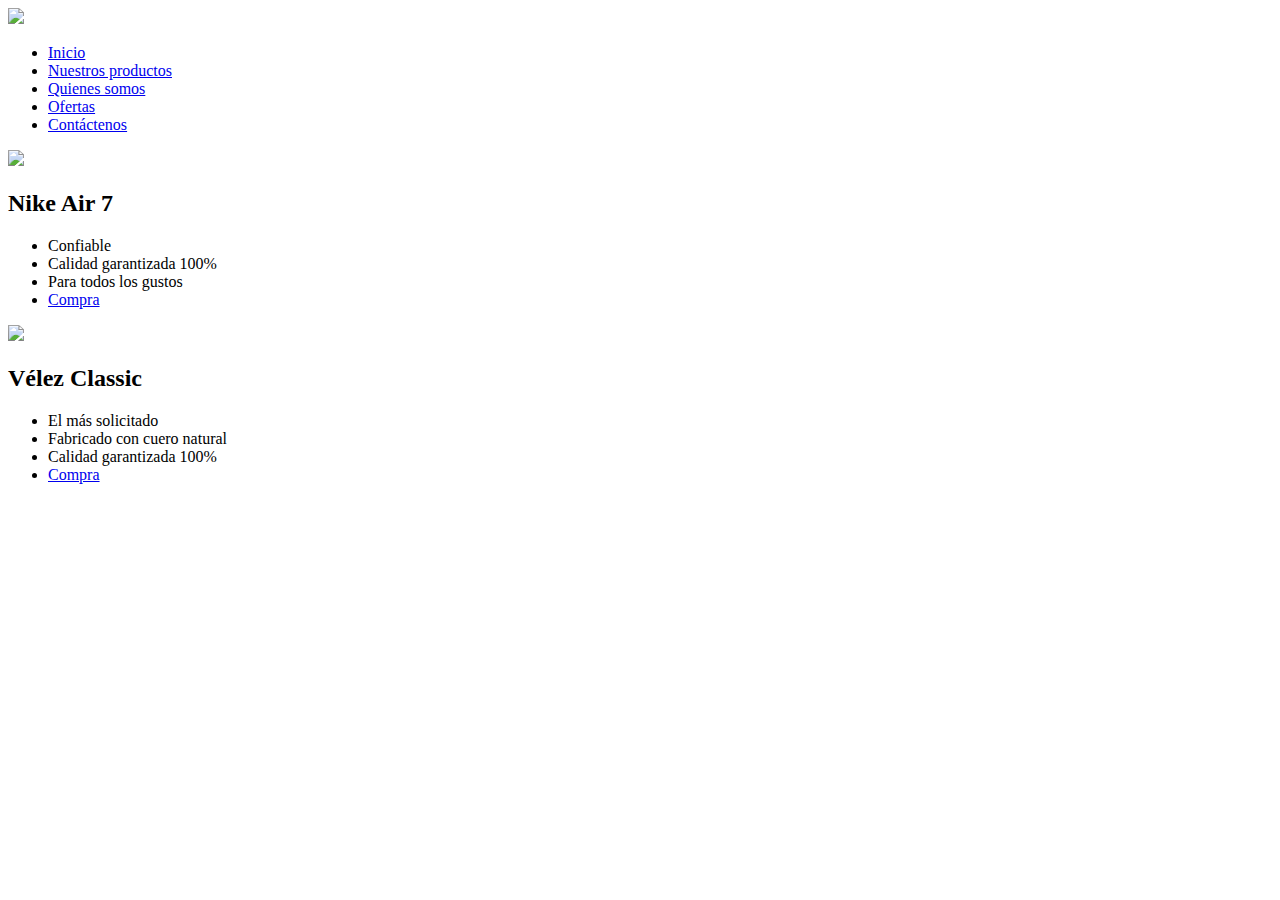
==== HTML/index.html @ aa747b97 "Se organizan los archivos" ====
<!DOCTYPE html>
<html lang="en">
<head>
    <meta charset="UTF-8">
    <meta http-equiv="X-UA-Compatible" content="IE=edge">
    <meta name="viewport" content="width=device-width, initial-scale=1.0">
    <link rel="shortcut icon" href="Zapatos Jordan Icon.jpg"/>
    <title>Comfy Shoes Colombia</title>
    <link rel="stylesheet" href="design.css"/>
    <script src="proyecto-JC.js"></script>
    <link rel="stylesheet" 
        href="https://cdnjs.cloudflare.com/ajax/libs/font-awesome/6.2.0/css/all.min.css" 
        integrity="sha512-xh6O/CkQoPOWDdYTDqeRdPCVd1SpvCA9XXcUnZS2FmJNp1coAFzvtCN9BmamE+4aHK8yyUHUSCcJHgXloTyT2A==" 
        crossorigin="anonymous" 
        referrerpolicy="no-referrer" 
    />
</head>
<body>
    <header>
        <div class="progress-bar">
            <div class="filled"></div>
        </div>
        <a href="index.html"><img class="headimg" src="Zapatos Jordan GIF.gif"></a>
        <nav class="first">
            <ul>
                <li class="headbuttons"><a href="index.html"><span class="backbutton1"><i class="fa-solid fa-house"></i> Inicio</a></span></li>
                <li class="headbuttons"><a href="index.html"><span class="backbutton1"><i class="fa-solid fa-bag-shopping"></i> Nuestros productos</span></a></li>
                <li class="headbuttons"><a href="about-us.html"><span class="backbutton1"><i class="fa-solid fa-person"></i> Quienes somos</span></a></li>
                <li class="headbuttons"><a href="ofertas.html"><span class="backbutton1"><i class="fa-solid fa-clock"></i> Ofertas</span></a></li>
                <li class="headbuttons"><a href="contact.html"><span class="backbutton1"><i class="fa-solid fa-phone"></i> Contáctenos</span></a></li>
            </ul>
        </nav>   
    </header>
    
    <div class="content1">
        <img class="imgshoe1" src="comparison shoes 1.jpeg">
    </div>
    <div class="content2">
        <h2 class="title1">Nike Air 7</h2>
        <ul>
           <li class="headbutton2">Confiable</li>
           <li class="headbutton2">Calidad garantizada 100%</li>
           <li class="headbutton2">Para todos los gustos</li>
           <li class="headbutton3"><a href="inicio.html"><span class="backbutton2"><i class="fa-solid fa-bag-shopping"></i> Compra</a></span></li>
        </ul>
    </div>
    <div class="divisionLine"></div>
    <div class="content1">
        <img class="imgshoe2" src="comparison shoes 3.jpeg">
    </div>
    <div class="content2">
        <h2 class="title1">Vélez Classic</h2>
        <ul>
           <li class="headbutton2">El más solicitado</li>
           <li class="headbutton2">Fabricado con cuero natural</li>
           <li class="headbutton2">Calidad garantizada 100%</li>
           <li class="headbutton3"><a href="inicio.html"><span class="backbutton2"><i class="fa-solid fa-bag-shopping"></i> Compra</a></span></li>
        </ul>
    </div>

</body>
</html>
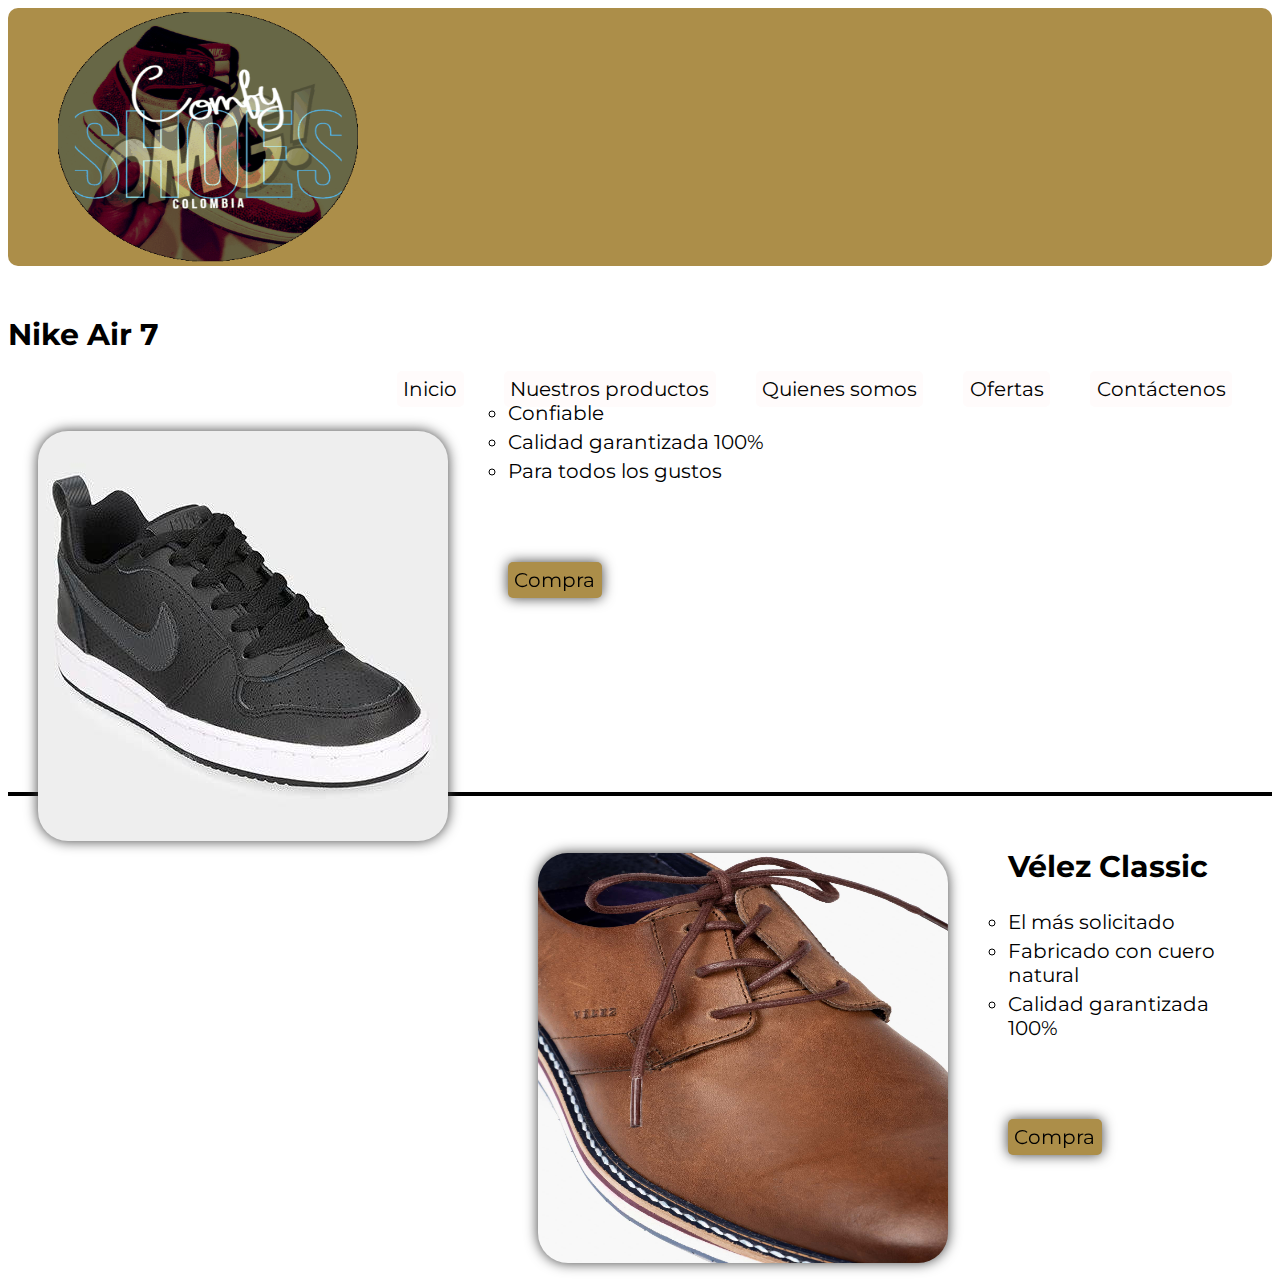
==== commit cfdca6d8: "Se agrega el link" ====
--- a/HTML/index.html
+++ b/HTML/index.html
@@ -6,8 +6,8 @@
     <meta name="viewport" content="width=device-width, initial-scale=1.0">
     <link rel="shortcut icon" href="Zapatos Jordan Icon.jpg"/>
     <title>Comfy Shoes Colombia</title>
-    <link rel="stylesheet" href="design.css"/>
-    <script src="proyecto-JC.js"></script>
+    <link rel="stylesheet" href="../design.css"/>
+    <script src="../proyecto-JC.js"></script>
     <link rel="stylesheet" 
         href="https://cdnjs.cloudflare.com/ajax/libs/font-awesome/6.2.0/css/all.min.css" 
         integrity="sha512-xh6O/CkQoPOWDdYTDqeRdPCVd1SpvCA9XXcUnZS2FmJNp1coAFzvtCN9BmamE+4aHK8yyUHUSCcJHgXloTyT2A==" 
@@ -20,20 +20,20 @@
         <div class="progress-bar">
             <div class="filled"></div>
         </div>
-        <a href="index.html"><img class="headimg" src="Zapatos Jordan GIF.gif"></a>
+        <a href="../HTML/index.html"><img class="headimg" src="../Imágenes/Zapatos Jordan GIF.gif"></a>
         <nav class="first">
             <ul>
-                <li class="headbuttons"><a href="index.html"><span class="backbutton1"><i class="fa-solid fa-house"></i> Inicio</a></span></li>
-                <li class="headbuttons"><a href="index.html"><span class="backbutton1"><i class="fa-solid fa-bag-shopping"></i> Nuestros productos</span></a></li>
-                <li class="headbuttons"><a href="about-us.html"><span class="backbutton1"><i class="fa-solid fa-person"></i> Quienes somos</span></a></li>
-                <li class="headbuttons"><a href="ofertas.html"><span class="backbutton1"><i class="fa-solid fa-clock"></i> Ofertas</span></a></li>
-                <li class="headbuttons"><a href="contact.html"><span class="backbutton1"><i class="fa-solid fa-phone"></i> Contáctenos</span></a></li>
+                <li class="headbuttons"><a href="../HTML/index.html"><span class="backbutton1"><i class="fa-solid fa-house"></i> Inicio</a></span></li>
+                <li class="headbuttons"><a href="../HTML/index.html"><span class="backbutton1"><i class="fa-solid fa-bag-shopping"></i> Nuestros productos</span></a></li>
+                <li class="headbuttons"><a href="../HTML/about-us.html"><span class="backbutton1"><i class="fa-solid fa-person"></i> Quienes somos</span></a></li>
+                <li class="headbuttons"><a href="../HTML/ofertas.html"><span class="backbutton1"><i class="fa-solid fa-clock"></i> Ofertas</span></a></li>
+                <li class="headbuttons"><a href="../HTML/contact.html"><span class="backbutton1"><i class="fa-solid fa-phone"></i> Contáctenos</span></a></li>
             </ul>
         </nav>   
     </header>
     
     <div class="content1">
-        <img class="imgshoe1" src="comparison shoes 1.jpeg">
+        <img class="imgshoe1" src="../Imágenes/comparison shoes 1.jpeg">
     </div>
     <div class="content2">
         <h2 class="title1">Nike Air 7</h2>
@@ -41,12 +41,12 @@
            <li class="headbutton2">Confiable</li>
            <li class="headbutton2">Calidad garantizada 100%</li>
            <li class="headbutton2">Para todos los gustos</li>
-           <li class="headbutton3"><a href="inicio.html"><span class="backbutton2"><i class="fa-solid fa-bag-shopping"></i> Compra</a></span></li>
+           <li class="headbutton3"><a href="../HTML/inicio.html"><span class="backbutton2"><i class="fa-solid fa-bag-shopping"></i> Compra</a></span></li>
         </ul>
     </div>
     <div class="divisionLine"></div>
     <div class="content1">
-        <img class="imgshoe2" src="comparison shoes 3.jpeg">
+        <img class="imgshoe2" src="../Imágenes/comparison shoes 3.jpeg">
     </div>
     <div class="content2">
         <h2 class="title1">Vélez Classic</h2>
@@ -54,7 +54,7 @@
            <li class="headbutton2">El más solicitado</li>
            <li class="headbutton2">Fabricado con cuero natural</li>
            <li class="headbutton2">Calidad garantizada 100%</li>
-           <li class="headbutton3"><a href="inicio.html"><span class="backbutton2"><i class="fa-solid fa-bag-shopping"></i> Compra</a></span></li>
+           <li class="headbutton3"><a href="../HTML/inicio.html"><span class="backbutton2"><i class="fa-solid fa-bag-shopping"></i> Compra</a></span></li>
         </ul>
     </div>
 
--- a/design.css
+++ b/design.css
@@ -0,0 +1,143 @@
+@import url("https://fonts.googleapis.com/css2?family=Montserrat:wght@700&display=swap");
+@import url("https://fonts.googleapis.com/css2?family=Rubik:wght@500&display=swap");
+
+body {
+    background-color: rgb(255, 255, 255);
+}
+
+.progress-bar {
+    position:fixed;
+    width: 100%;
+    height: 1vh;
+}
+
+.filled { 
+    width: 0%;
+    height: 100%;
+    background-image: linear-gradient(to right, red, orange);
+}
+
+.imgshoe1 {
+    margin: 1em;
+    display: grid;
+    grid-template-columns: 33% 1fr;
+    gap: 1rem;
+    filter: drop-shadow(0 0 0.4rem rgb(63, 63, 63));
+    position: relative;
+}
+
+.imgshoe2 {
+    margin: 1em;
+    display: grid;
+    grid-template-columns: 33% 1fr;
+    gap: 1rem;
+    filter: drop-shadow(0 0 0.4rem rgb(63, 63, 63));
+}
+
+header {
+    background-color: rgb(172, 142, 73);
+    background-size: cover;
+    border-radius: 10px;
+    top: 0;
+}
+
+.headimg {
+    width: 300px;
+    height: 250px;
+    margin-left: 50px;
+    margin-top: 4px;
+    border-radius: 5px;
+}
+
+.headbuttons {
+    float:left;
+    list-style: none;
+    margin-top: 95px;
+    font-family: 'Montserrat', sans-serif;
+    margin-right: 40px;
+    font-size: 20px;
+}
+
+.backbutton1 {
+    background-color: rgb(255, 251, 251);
+    
+    padding: 0.4rem;
+    border-radius: 5px;
+}
+
+li:hover a{
+    color: rgb(116, 115, 104);
+}
+
+
+
+.first {
+    float:right;
+}
+
+a {
+    text-decoration: none;
+    color: black;
+}
+
+.content1 {
+    float: left;
+    position: 0;
+}
+
+.headbutton3 {
+    
+    list-style: none;
+    margin-top: 85px;
+    font-family: 'Montserrat', sans-serif;
+    margin-right: 40px;
+    font-size: 20px;
+}
+
+.backbutton2 {
+    background-color: rgb(172, 142, 73);
+    padding: 0.4rem;
+    border-radius: 5px;
+    
+    
+    grid-template-columns: 33% 1fr;
+    gap: 1rem;
+    filter: drop-shadow(0 0 0.4rem rgb(63, 63, 63));
+}
+
+.headbutton2 {
+    list-style: circle;
+    margin-top: 5px;
+    font-family: 'Montserrat', sans-serif;
+    margin-right: 20px;
+    font-size: 20px;
+}
+
+.title1 {
+    margin-top: 50px;
+    font-family: 'Montserrat', sans-serif;
+    font-size: 30px;
+}
+
+.imgshoe1 {
+    margin-right: 60px;
+    margin-left: 30px;
+    margin-top: 30px;
+    border-radius: 30px;
+}
+
+.divisionLine {
+    border-top: 4px solid black;
+    height: 2px;
+    padding: 0;
+    margin-top: 200px;
+}
+
+.imgshoe2 {
+    margin-right: 60px;
+    margin-left: 30px;
+    margin-top: 55px;
+    border-radius: 30px;
+    width: 410px;
+    height: 410px;
+}